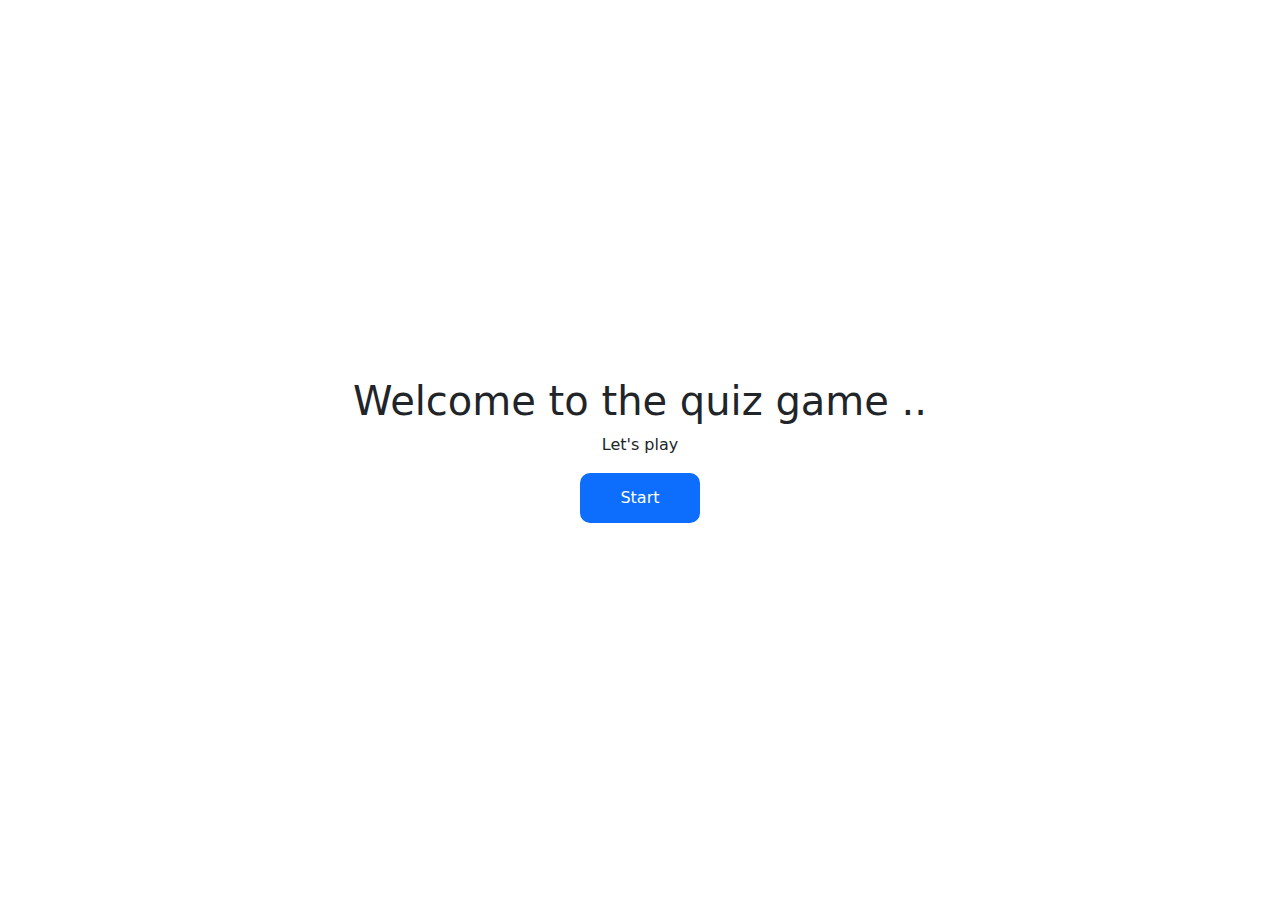
==== index.html @ fbc7c48f "i added a timer to my quiz game" ====
<!doctype html>
<html lang="en">
  <head>
    <meta charset="utf-8">
    <meta name="viewport" content="width=device-width, initial-scale=1">
    <title>Let's Play</title>
    <!-- <link href="https://cdn.jsdelivr.net/npm/bootstrap@5.3.3/dist/css/bootstrap.min.css" rel="stylesheet" integrity="sha384-QWTKZyjpPEjISv5WaRU9OFeRpok6YctnYmDr5pNlyT2bRjXh0JMhjY6hW+ALEwIH" crossorigin="anonymous"> -->
    <link rel="stylesheet" href="css/bootstrap.css">
    <link rel="stylesheet" href="style.css">
  </head>
  <body>
   
    <div class="container py-5 d-flex justify-content-center align-items-center play" style="height: 100vh; ">
        <div class="row ">
            <div class="col-lg-12 col-6">
                <div>
                    <h1 class="text-center">Welcome to the quiz game .. </h1>
                    <p class="text-center">Let's play</p>
                    <div class="d-flex justify-content-center">
                        <button class="btn   btn-primary" onclick="handleClick()">Start</button>
                    </div>
                </div>
            </div>
        </div>
    </div>
    
    <script src="index.js"></script>
    <script src="https://cdn.jsdelivr.net/npm/bootstrap@5.3.3/dist/js/bootstrap.bundle.min.js" integrity="sha384-YvpcrYf0tY3lHB60NNkmXc5s9fDVZLESaAA55NDzOxhy9GkcIdslK1eN7N6jIeHz" crossorigin="anonymous"></script>
  </body>
</html>
---- style.css ----
.container{
    background: linear-gradient(50% #fff478 , 30% #171715);
    height: 100vh;
}

.btn{
    width: 120px;
    height: 50px;
    border-radius: 10px;
    border: 0;
    outline: 0;
}
.quiz-container{
    background-image: url(https://encrypted-tbn0.gstatic.com/images?q=tbn:ANd9GcS_fw-2v-XS65BMr4uSsLpsKaeHtbwcmNbnZw&s);
    background-size: contain;
    height: 100vh;
    /* background-repeat: no-repeat; */
    animation: moveBackground 30s linear infinite;
}

@keyframes moveBackground {
    0% {
        background-position: 0 0;
    }
    100% {
        background-position: 100% 0;
    }
}

.quiz-page{
    background: #171715;
    min-height: 400px;
    /* max-width: 200px; */
    /* text-align: center; */
    padding: 30px;
    display: flex;
    justify-content: center;
}

.question-container{
    color: #fff;
    margin: 20px 18px;
    padding: 10px;
}
.questions{
    font-size: 18px;
    padding: 10px 10px;
    /* background: #171715; */
}

.next-btn{
    display: flex;
    justify-content: center;
    align-items: center;
    margin: 20px;
    padding: 15px;
}

#next{
    width: 100px;
    height: 40px;
    border: 0;
    outline: 0;
    border-radius: 18px;
    font-size: 20px;
    transform: translateX(0.7s ease);
    letter-spacing: 2px;
    

}
#next:hover{
    animation: pulse 1s 0.9s ease;
    background: #1dda26;
    color: #fff;
   

}
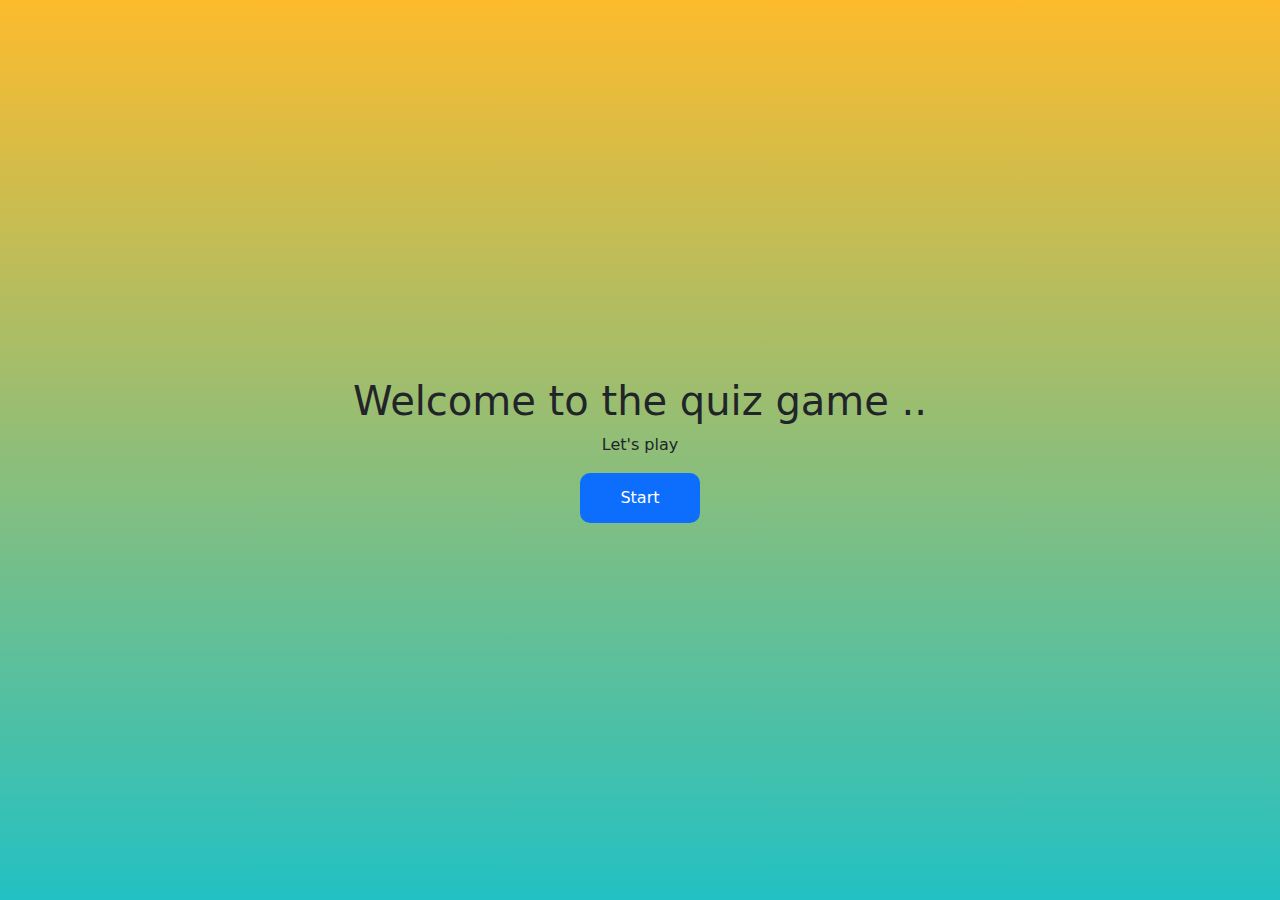
==== commit f4bb70c7: "updated the timer and previous button" ====
--- a/index.html
+++ b/index.html
@@ -10,7 +10,7 @@
   </head>
   <body>
    
-    <div class="container py-5 d-flex justify-content-center align-items-center play" style="height: 100vh; ">
+    <div class="container-fluid py-5 d-flex justify-content-center align-items-center play" style="height: 100vh;">
         <div class="row ">
             <div class="col-lg-12 col-6">
                 <div>
--- a/style.css
+++ b/style.css
@@ -1,6 +1,8 @@
-.container{
-    background: linear-gradient(50% #fff478 , 30% #171715);
+.play{
+    background: rgb(34,193,195);
+    background: linear-gradient(0deg, rgba(34,193,195,1) 0%, rgba(253,187,45,1) 100%);
     height: 100vh;
+    width: 100%;
 }
 
 .btn{
@@ -50,14 +52,15 @@
 
 .next-btn{
     display: flex;
-    justify-content: center;
+    justify-content: space-between;
     align-items: center;
     margin: 20px;
     padding: 15px;
 }
 
-#next{
-    width: 100px;
+#previous{
+    display: none;
+    width: 120px;
     height: 40px;
     border: 0;
     outline: 0;
@@ -65,6 +68,26 @@
     font-size: 20px;
     transform: translateX(0.7s ease);
     letter-spacing: 2px;
+}
+
+#previous:hover{
+    animation: pulse 1s 0.9s ease;
+    /* background: #fefefe;
+    color: #171715; */
+   
+
+}
+
+#next{
+    width: 120px;
+    height: 40px;
+    border: 0;
+    outline: 0;
+    border-radius: 18px;
+    font-size: 20px;
+    transform: translateX(0.7s ease);
+    letter-spacing: 2px;
+    
     
 
 }
@@ -75,3 +98,39 @@
    
 
 }
+
+.modal {
+    display: none;
+    position: fixed;
+    z-index: 1;
+    left: 0;
+    top: 0;
+    width: 100%;
+    height: 100%;
+    overflow: auto;
+    /* background-color: rgb(0,0,0); */
+    /* background-color: rgba(0,0,0,0.4); */
+}
+
+.modal-content {
+    background-color: #fefefe;
+    margin: 15% auto;
+    padding: 20px;
+    border: 1px solid #888;
+    width: 80%;
+}
+
+.close {
+    color: #aaa;
+    float: right;
+    font-size: 28px;
+    font-weight: bold;
+}
+
+.close:hover,
+.close:focus {
+    color: black;
+    text-decoration: none;
+    cursor: pointer;
+}
+
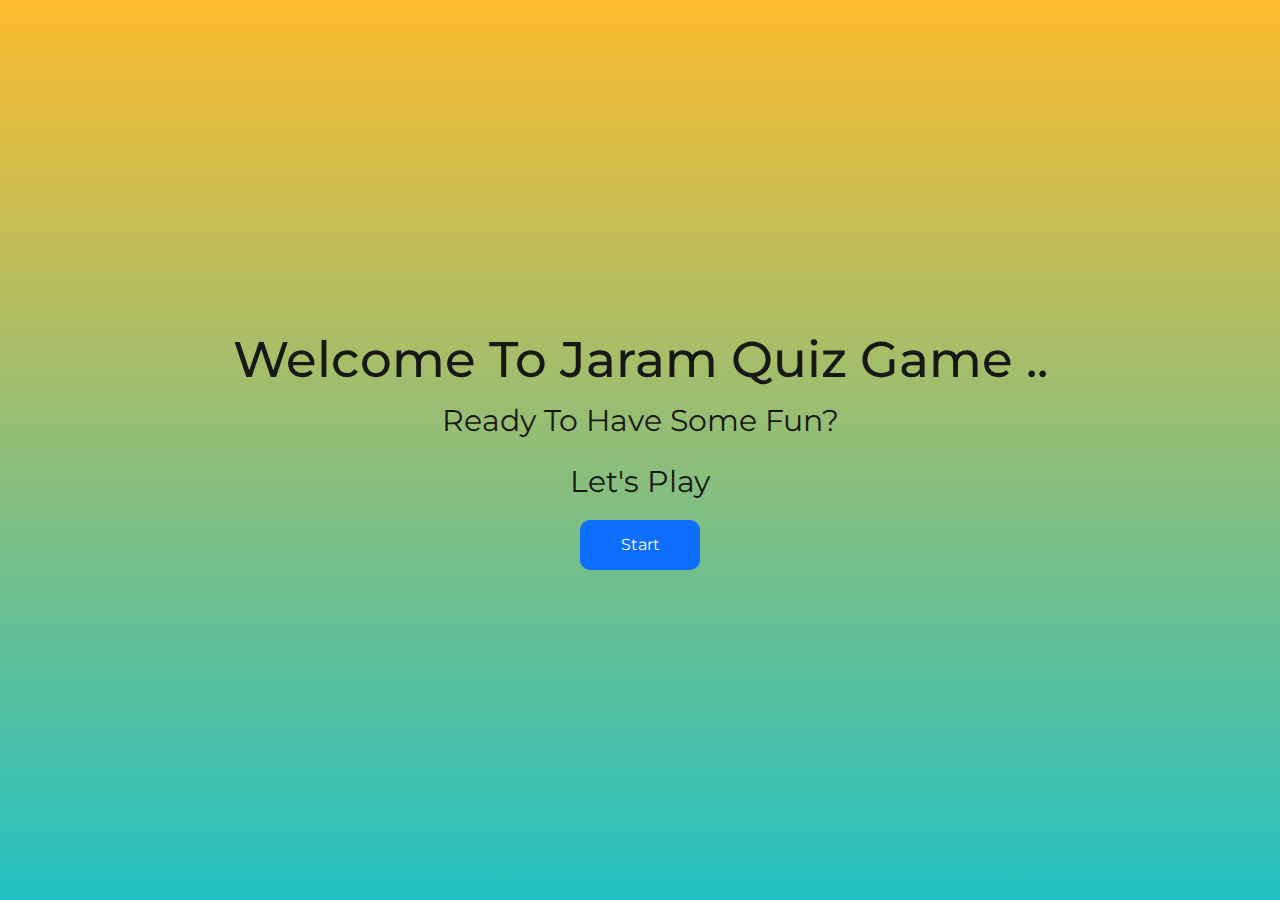
==== commit 34f1ad9a: "i added fonts to the quiz" ====
--- a/index.html
+++ b/index.html
@@ -3,7 +3,14 @@
   <head>
     <meta charset="utf-8">
     <meta name="viewport" content="width=device-width, initial-scale=1">
-    <title>Let's Play</title>
+    <title>Jaram Quiz</title>
+    <link rel="preconnect" href="https://fonts.googleapis.com">
+<link rel="preconnect" href="https://fonts.gstatic.com" crossorigin>
+<link href="https://fonts.googleapis.com/css2?family=Montserrat:ital,wght@0,100..900;1,100..900&display=swap" rel="stylesheet">
+<link
+    rel="stylesheet"
+    href="https://cdnjs.cloudflare.com/ajax/libs/animate.css/4.1.1/animate.min.css"
+  />
     <!-- <link href="https://cdn.jsdelivr.net/npm/bootstrap@5.3.3/dist/css/bootstrap.min.css" rel="stylesheet" integrity="sha384-QWTKZyjpPEjISv5WaRU9OFeRpok6YctnYmDr5pNlyT2bRjXh0JMhjY6hW+ALEwIH" crossorigin="anonymous"> -->
     <link rel="stylesheet" href="css/bootstrap.css">
     <link rel="stylesheet" href="style.css">
@@ -14,8 +21,9 @@
         <div class="row ">
             <div class="col-lg-12 col-6">
                 <div>
-                    <h1 class="text-center">Welcome to the quiz game .. </h1>
-                    <p class="text-center">Let's play</p>
+                    <h1 class="text-center">Welcome To Jaram Quiz Game .. </h1>
+                    <p class="text-center">Ready To Have Some Fun?</p>
+                    <p class="text-center">Let's Play </p>
                     <div class="d-flex justify-content-center">
                         <button class="btn   btn-primary" onclick="handleClick()">Start</button>
                     </div>
--- a/style.css
+++ b/style.css
@@ -1,8 +1,20 @@
+body{
+    font-family: "Montserrat", sans-serif;
+}
+
 .play{
     background: rgb(34,193,195);
     background: linear-gradient(0deg, rgba(34,193,195,1) 0%, rgba(253,187,45,1) 100%);
     height: 100vh;
     width: 100%;
+    color: #171715;
+}
+.play h1{
+    font-size: 50px;
+}
+
+.play p{
+    font-size: 30px;
 }
 
 .btn{
@@ -11,6 +23,7 @@
     border-radius: 10px;
     border: 0;
     outline: 0;
+    animation: pulse 1s 0.4s ease;
 }
 .quiz-container{
     background-image: url(https://encrypted-tbn0.gstatic.com/images?q=tbn:ANd9GcS_fw-2v-XS65BMr4uSsLpsKaeHtbwcmNbnZw&s);
@@ -31,23 +44,39 @@
 
 .quiz-page{
     background: #171715;
-    min-height: 400px;
-    /* max-width: 200px; */
-    /* text-align: center; */
     padding: 30px;
     display: flex;
     justify-content: center;
 }
 
+.score-container{
+    display: flex;
+    justify-content: end;
+    align-items: end;
+   
+}
+.score-container span{
+    display: none;
+    width: 100px;
+    border: 2px solid #ccc;
+    height: 40px;
+    text-align: center;
+    margin: 4px;
+    padding: 2px 2px;
+    
+
+}
 .question-container{
     color: #fff;
-    margin: 20px 18px;
     padding: 10px;
+   
 }
 .questions{
     font-size: 18px;
     padding: 10px 10px;
-    /* background: #171715; */
+    font-family: "Montserrat", sans-serif;
+    letter-spacing: 1px;
+   
 }
 
 .next-btn{
@@ -72,8 +101,7 @@
 
 #previous:hover{
     animation: pulse 1s 0.9s ease;
-    /* background: #fefefe;
-    color: #171715; */
+   
    
 
 }
@@ -99,38 +127,8 @@
 
 }
 
-.modal {
-    display: none;
-    position: fixed;
-    z-index: 1;
-    left: 0;
-    top: 0;
-    width: 100%;
-    height: 100%;
-    overflow: auto;
-    /* background-color: rgb(0,0,0); */
-    /* background-color: rgba(0,0,0,0.4); */
+.emd-quiz{
+    padding: 15px 15px;
+    font-family:  "Montserrat", sans-serif;
 }
 
-.modal-content {
-    background-color: #fefefe;
-    margin: 15% auto;
-    padding: 20px;
-    border: 1px solid #888;
-    width: 80%;
-}
-
-.close {
-    color: #aaa;
-    float: right;
-    font-size: 28px;
-    font-weight: bold;
-}
-
-.close:hover,
-.close:focus {
-    color: black;
-    text-decoration: none;
-    cursor: pointer;
-}
-
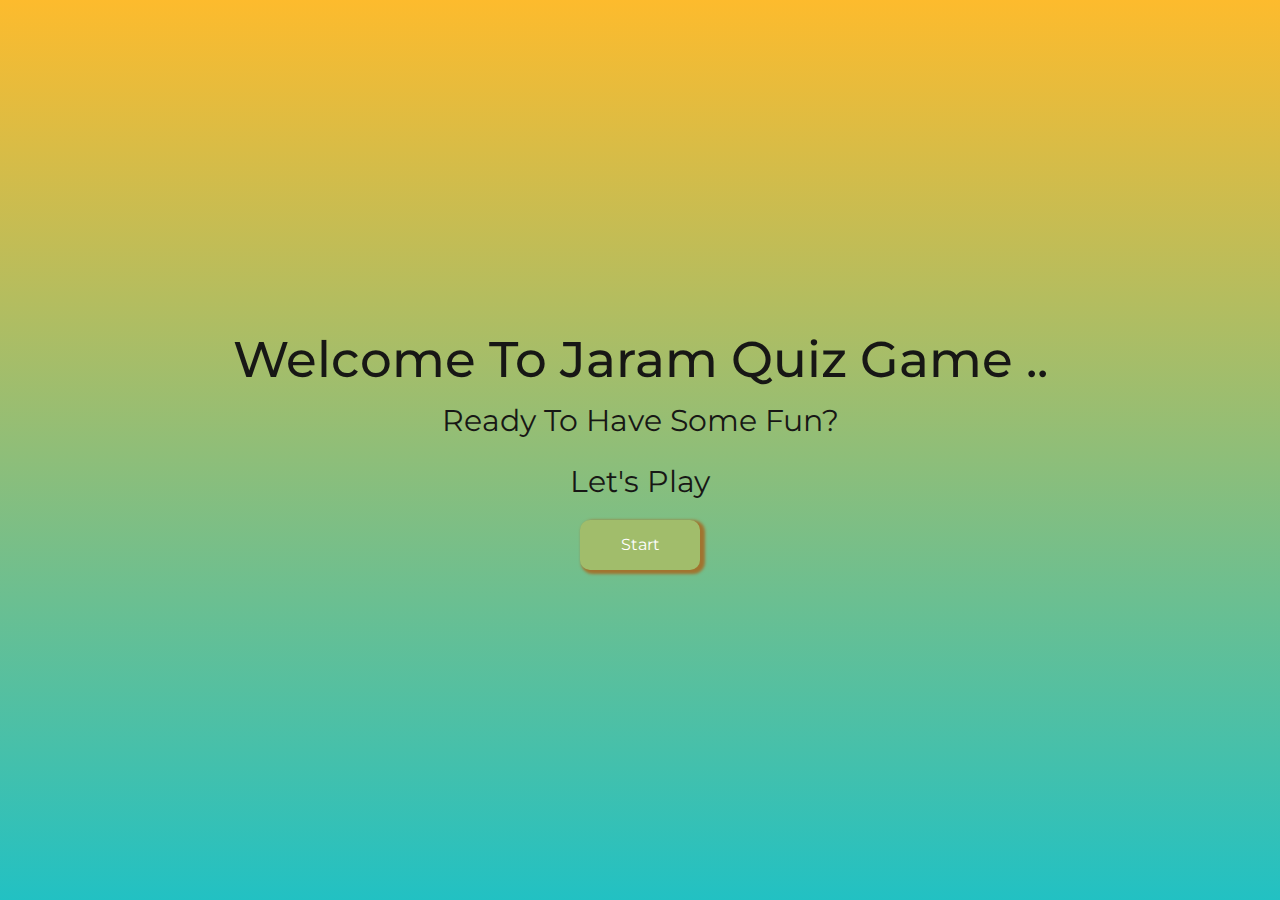
==== commit bb6d7836: "i styled the start button" ====
--- a/index.html
+++ b/index.html
@@ -25,7 +25,7 @@
                     <p class="text-center">Ready To Have Some Fun?</p>
                     <p class="text-center">Let's Play </p>
                     <div class="d-flex justify-content-center">
-                        <button class="btn   btn-primary" onclick="handleClick()">Start</button>
+                        <button class="btn " onclick="handleClick()">Start</button>
                     </div>
                 </div>
             </div>
--- a/style.css
+++ b/style.css
@@ -23,7 +23,14 @@
     border-radius: 10px;
     border: 0;
     outline: 0;
-    animation: pulse 1s 0.4s ease;
+  
+    background: #A1BD6B;
+    color: #fff;
+    box-shadow: 3px 2px 3px 2px #A1742f;
+} 
+
+.btn:hover{
+    animation: pulse 1s 0.4s forwards;
 }
 .quiz-container{
     background-image: url(https://encrypted-tbn0.gstatic.com/images?q=tbn:ANd9GcS_fw-2v-XS65BMr4uSsLpsKaeHtbwcmNbnZw&s);
@@ -31,6 +38,8 @@
     height: 100vh;
     /* background-repeat: no-repeat; */
     animation: moveBackground 30s linear infinite;
+    font-family: "Montserrat", sans-serif;
+
 }
 
 @keyframes moveBackground {
@@ -74,7 +83,6 @@
 .questions{
     font-size: 18px;
     padding: 10px 10px;
-    font-family: "Montserrat", sans-serif;
     letter-spacing: 1px;
    
 }
@@ -97,6 +105,7 @@
     font-size: 20px;
     transform: translateX(0.7s ease);
     letter-spacing: 2px;
+    box-shadow: 3px 2px 3px 2px #A1BD6B;
 }
 
 #previous:hover{
@@ -111,18 +120,18 @@
     height: 40px;
     border: 0;
     outline: 0;
-    border-radius: 18px;
+    border-radius: 6px;
     font-size: 20px;
     transform: translateX(0.7s ease);
     letter-spacing: 2px;
+    box-shadow: 3px 2px 3px 2px #A1BD6B;
     
     
 
 }
 #next:hover{
     animation: pulse 1s 0.9s ease;
-    background: #1dda26;
-    color: #fff;
+    /* color: #fff; */
    
 
 }
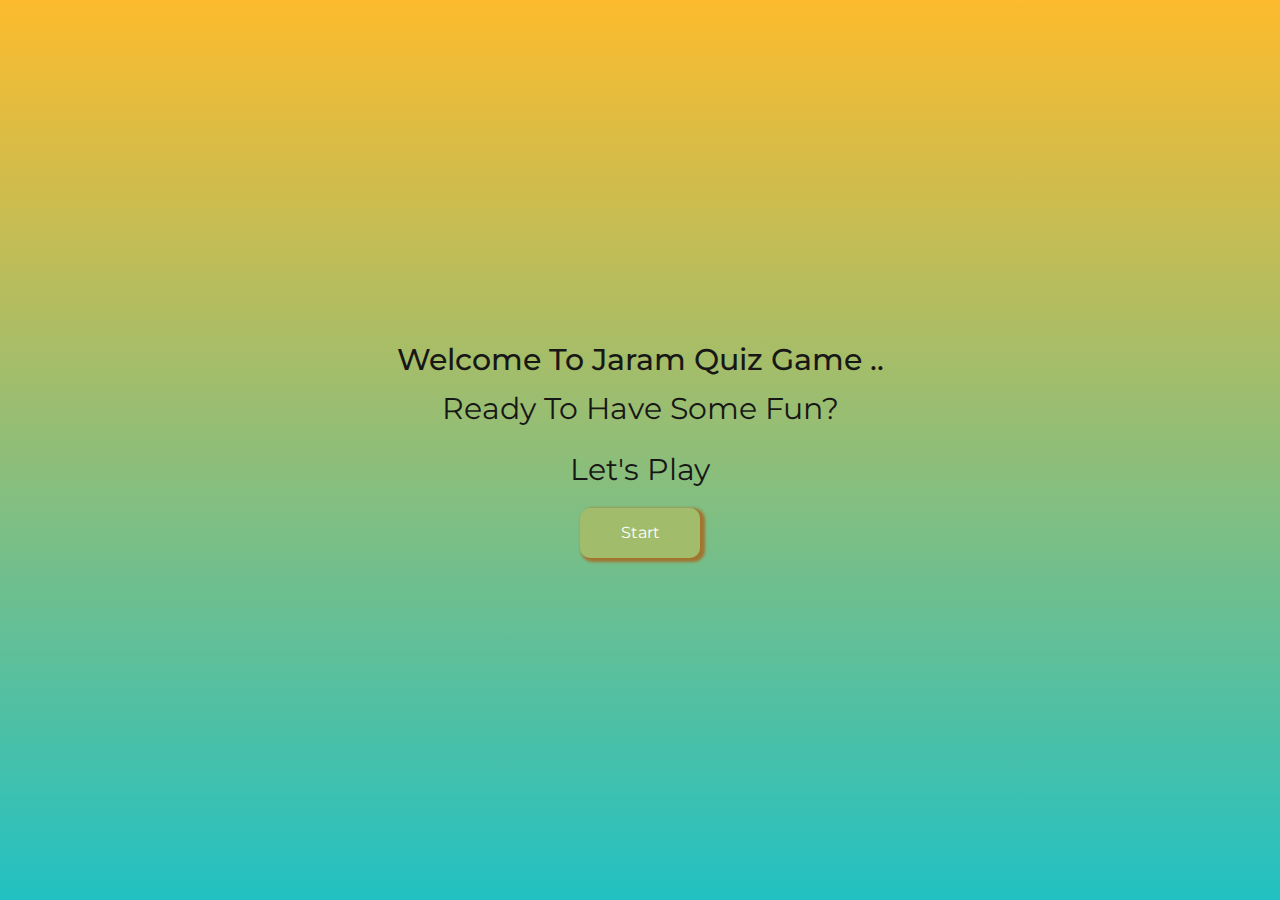
==== commit 7819dd7a: "i made some more adjustment on the start page" ====
--- a/index.html
+++ b/index.html
@@ -18,7 +18,7 @@
   <body>
    
     <div class="container-fluid py-5 d-flex justify-content-center align-items-center play" style="height: 100vh;">
-        <div class="row ">
+        <div class="row start-page">
             <div class="col-lg-12 col-6">
                 <div>
                     <h1 class="text-center">Welcome To Jaram Quiz Game .. </h1>
--- a/style.css
+++ b/style.css
@@ -8,9 +8,16 @@
     height: 100vh;
     width: 100%;
     color: #171715;
+    text-align: center;
+}
+
+.start-page{
+    display: flex;
+    justify-content: center;
+    align-items: center;
 }
 .play h1{
-    font-size: 50px;
+    font-size: 30px;
 }
 
 .play p{
@@ -56,6 +63,7 @@
     padding: 30px;
     display: flex;
     justify-content: center;
+    width: 100%;
 }
 
 .score-container{
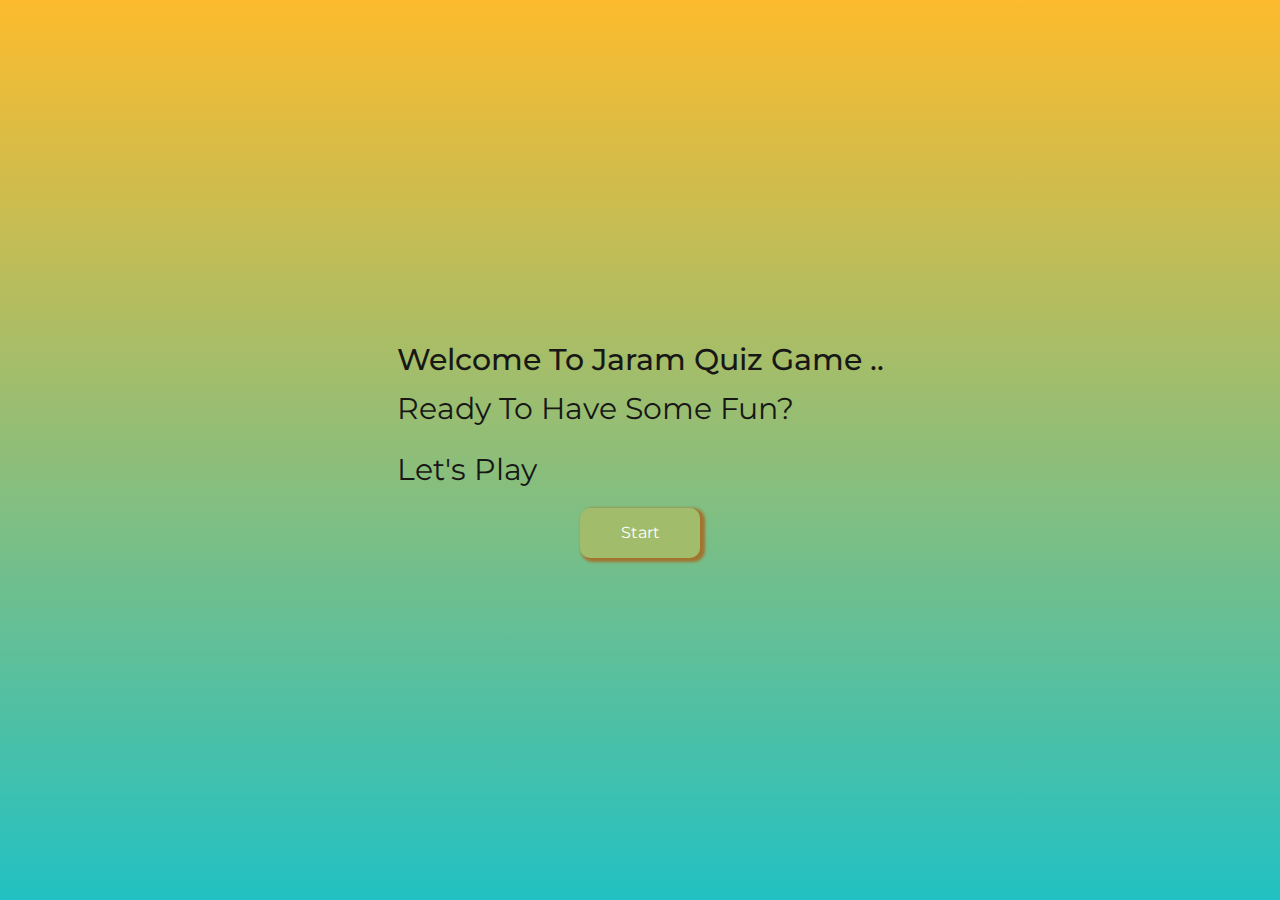
==== commit e9b69219: "i changed the styles" ====
--- a/index.html
+++ b/index.html
@@ -20,10 +20,10 @@
     <div class="container-fluid py-5 d-flex justify-content-center align-items-center play" style="height: 100vh;">
         <div class="row start-page">
             <div class="col-lg-12 col-6">
-                <div>
-                    <h1 class="text-center">Welcome To Jaram Quiz Game .. </h1>
-                    <p class="text-center">Ready To Have Some Fun?</p>
-                    <p class="text-center">Let's Play </p>
+                <div class="text-start">
+                    <h1 class="">Welcome To Jaram Quiz Game .. </h1>
+                    <p class="">Ready To Have Some Fun?</p>
+                    <p class="">Let's Play </p>
                     <div class="d-flex justify-content-center">
                         <button class="btn " onclick="handleClick()">Start</button>
                     </div>
--- a/style.css
+++ b/style.css
@@ -8,13 +8,15 @@
     height: 100vh;
     width: 100%;
     color: #171715;
-    text-align: center;
+    /* text-align: center; */
 }
+
 
 .start-page{
     display: flex;
     justify-content: center;
     align-items: center;
+   
 }
 .play h1{
     font-size: 30px;
@@ -43,7 +45,7 @@
     background-image: url(https://encrypted-tbn0.gstatic.com/images?q=tbn:ANd9GcS_fw-2v-XS65BMr4uSsLpsKaeHtbwcmNbnZw&s);
     background-size: contain;
     height: 100vh;
-    /* background-repeat: no-repeat; */
+   width: 100%;
     animation: moveBackground 30s linear infinite;
     font-family: "Montserrat", sans-serif;
 
@@ -63,7 +65,7 @@
     padding: 30px;
     display: flex;
     justify-content: center;
-    width: 100%;
+    /* width: auto; */
 }
 
 .score-container{
@@ -74,7 +76,7 @@
 }
 .score-container span{
     display: none;
-    width: 100px;
+    /* width: 100px; */
     border: 2px solid #ccc;
     height: 40px;
     text-align: center;
@@ -86,12 +88,15 @@
 .question-container{
     color: #fff;
     padding: 10px;
+    margin: 0 10px;
+   max-width: 400px;
    
 }
 .questions{
     font-size: 18px;
     padding: 10px 10px;
     letter-spacing: 1px;
+    max-width: fit-content;
    
 }
 
@@ -101,6 +106,7 @@
     align-items: center;
     margin: 20px;
     padding: 15px;
+    gap: 10px;
 }
 
 #previous{
@@ -109,7 +115,7 @@
     height: 40px;
     border: 0;
     outline: 0;
-    border-radius: 18px;
+    border-radius: 6px;
     font-size: 20px;
     transform: translateX(0.7s ease);
     letter-spacing: 2px;
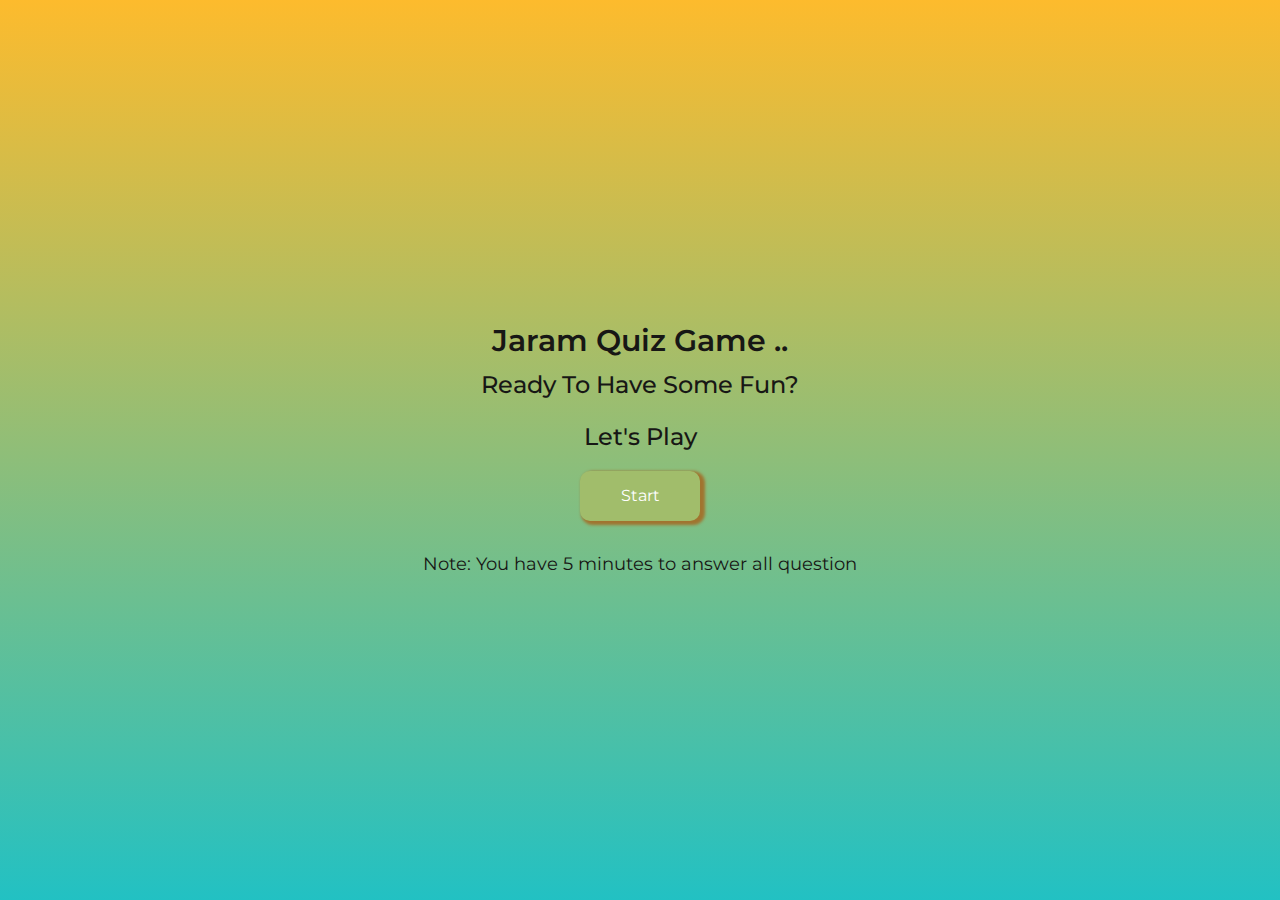
==== commit 5a05329f: "i adjusted the responsiveness of the start page" ====
--- a/index.html
+++ b/index.html
@@ -19,9 +19,9 @@
    
     <div class="container-fluid py-5 d-flex justify-content-center align-items-center play" style="height: 100vh;">
         <div class="row start-page">
-            <div class="col-lg-12 col-6">
-                <div class="text-start">
-                    <h1 class="">Welcome To Jaram Quiz Game .. </h1>
+            <div class=" col-12 col-lg-12 ">
+                <div class="">
+                    <h1 class="">Jaram Quiz Game .. </h1>
                     <p class="">Ready To Have Some Fun?</p>
                     <p class="">Let's Play </p>
                     <div class="d-flex justify-content-center">
@@ -29,7 +29,10 @@
                     </div>
                 </div>
             </div>
+            <span>Note: You have 5 minutes to answer all question</span>
+
         </div>
+        
     </div>
     
     <script src="index.js"></script>
--- a/style.css
+++ b/style.css
@@ -16,14 +16,23 @@
     display: flex;
     justify-content: center;
     align-items: center;
+    text-align: center;
    
 }
 .play h1{
     font-size: 30px;
+    font-weight: 600;
 }
 
 .play p{
-    font-size: 30px;
+    font-size: 24px;
+    font-weight: 500;
+}
+
+.play span{
+    font-size: 18px;
+    margin-top: 30px;
+    font-weight: 400;
 }
 
 .btn{
@@ -45,7 +54,7 @@
     background-image: url(https://encrypted-tbn0.gstatic.com/images?q=tbn:ANd9GcS_fw-2v-XS65BMr4uSsLpsKaeHtbwcmNbnZw&s);
     background-size: contain;
     height: 100vh;
-   width: 100%;
+   /* width: 100%; */
     animation: moveBackground 30s linear infinite;
     font-family: "Montserrat", sans-serif;
 
@@ -65,7 +74,7 @@
     padding: 30px;
     display: flex;
     justify-content: center;
-    /* width: auto; */
+    width: 100vw;
 }
 
 .score-container{
@@ -78,7 +87,7 @@
     display: none;
     /* width: 100px; */
     border: 2px solid #ccc;
-    height: 40px;
+    
     text-align: center;
     margin: 4px;
     padding: 2px 2px;
@@ -89,15 +98,20 @@
     color: #fff;
     padding: 10px;
     margin: 0 10px;
-   max-width: 400px;
-   
+  
 }
 .questions{
     font-size: 18px;
-    padding: 10px 10px;
+    padding: 0 10px;
     letter-spacing: 1px;
-    max-width: fit-content;
+    max-width: 400px;
+    word-break: break-word;
+     /* max-width: fit-content; */
    
+}
+
+.option{
+    max-width: 400px;
 }
 
 .next-btn{
